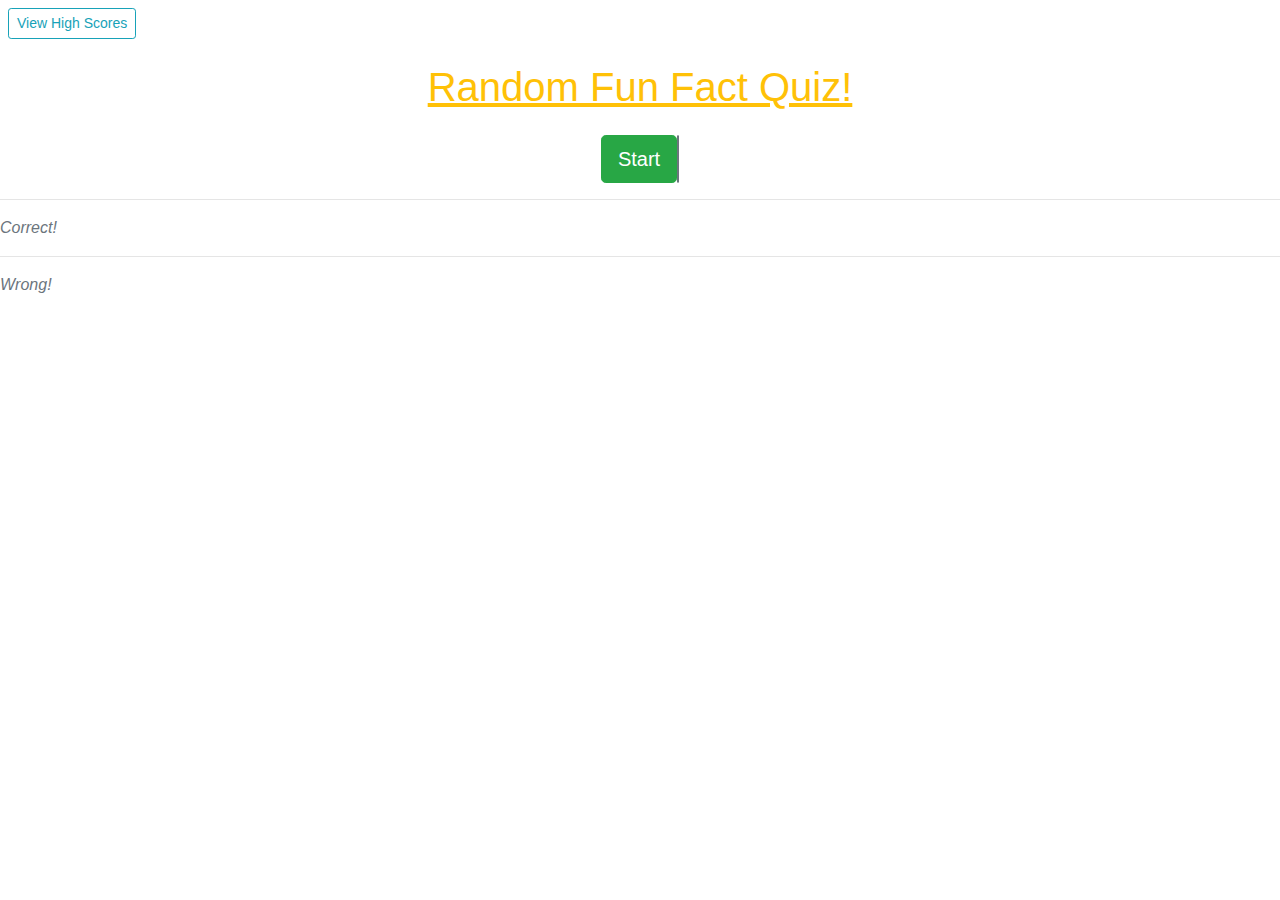
==== index.html @ 428a0008 "created separate scoreboard files" ====
<!DOCTYPE html>
<html lang="en">
<head>
<meta charset="UTF-8">
<meta name="viewport" content="width=device-width, initial-scale=1.0">
<meta http-equiv="X-UA-Compatible" content="ie=edge">
<meta name="Description" content="Enter your description here"/>
<link rel="stylesheet" href="https://cdnjs.cloudflare.com/ajax/libs/twitter-bootstrap/4.6.0/css/bootstrap.min.css">
<link rel="stylesheet" href="https://cdnjs.cloudflare.com/ajax/libs/font-awesome/5.15.2/css/all.min.css">
<link rel="stylesheet" href="assets/css/style.css">
<title>Trivia Game</title>
</head>
<body>
    <header>
        <nav class="row justify-content-space-between m-2">
            <button type="button" class="btn btn-outline-info btn-sm">View High Scores</button>
            <p id="countdown"></p>
        </nav>
        <h1 class="row justify-content-center p-3 text-warning"><u>Random Fun Fact Quiz!</u></h1>
    </header>
    <section class="row justify-content-center">
        <button type="button" class="btn btn-success btn-lg">Start</button>
        <article class="quiz-container border border-secondary rounded">

        </article>
    </section>

    <div class="correct text-muted">
        <hr />
        <p><em>Correct!</em></p>
    </div>
    <div class="wrong text-muted">
        <hr />
        <p><em>Wrong!</em></p>
    </div>
    
<script src="https://cdnjs.cloudflare.com/ajax/libs/jquery/3.5.1/jquery.min.js"></script>
<script src="https://cdnjs.cloudflare.com/ajax/libs/popper.js/1.16.1/umd/popper.min.js"></script>
<script src="https://cdnjs.cloudflare.com/ajax/libs/twitter-bootstrap/4.6.0/js/bootstrap.min.js"></script>
<script src="assets/js/script.js"></script>
</body>
</html>
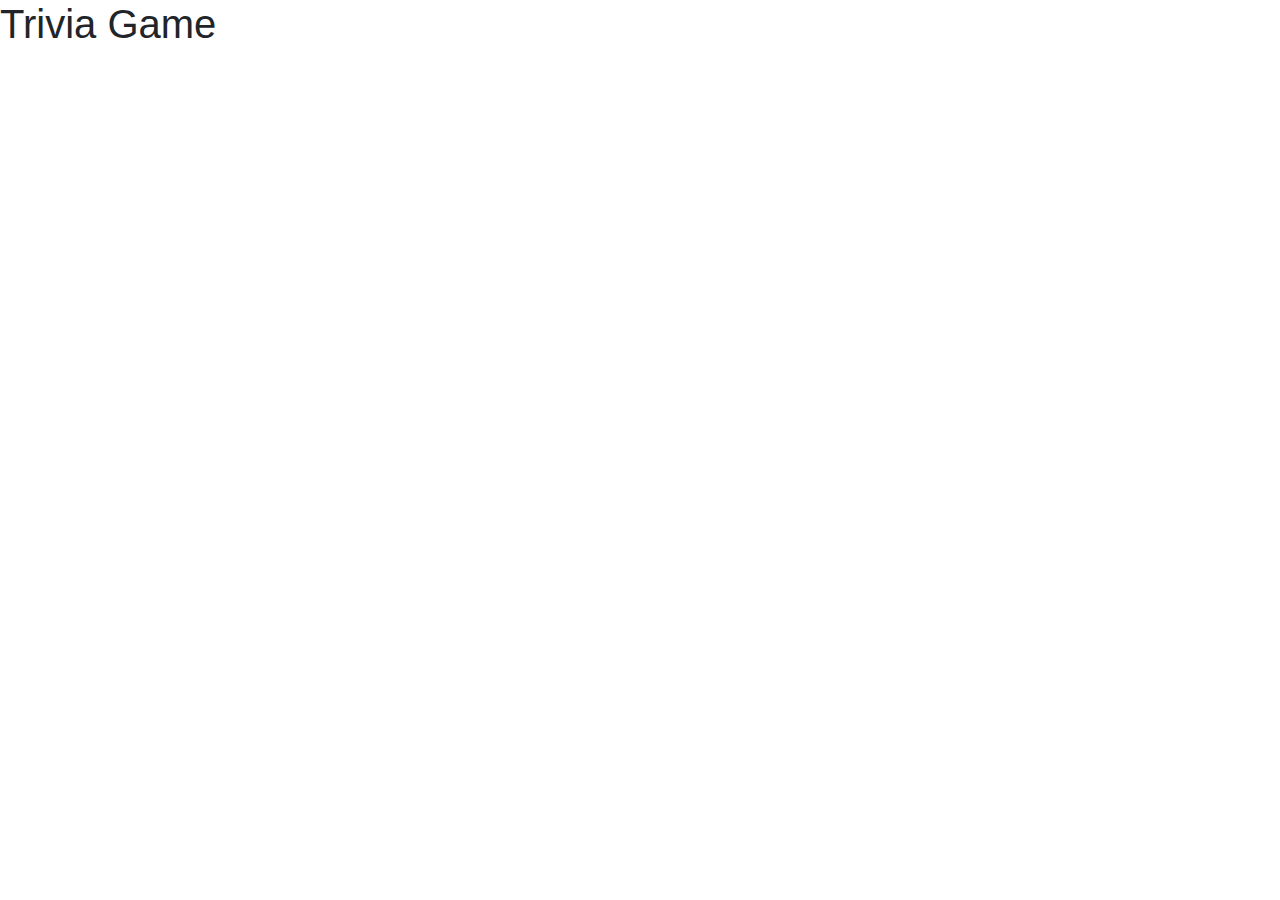
==== commit e7bdfb90: "pulling copy on pc" ====
--- a/index.html
+++ b/index.html
@@ -11,29 +11,8 @@
 <title>Trivia Game</title>
 </head>
 <body>
-    <header>
-        <nav class="row justify-content-space-between m-2">
-            <button type="button" class="btn btn-outline-info btn-sm">View High Scores</button>
-            <p id="countdown"></p>
-        </nav>
-        <h1 class="row justify-content-center p-3 text-warning"><u>Random Fun Fact Quiz!</u></h1>
-    </header>
-    <section class="row justify-content-center">
-        <button type="button" class="btn btn-success btn-lg">Start</button>
-        <article class="quiz-container border border-secondary rounded">
-
-        </article>
-    </section>
-
-    <div class="correct text-muted">
-        <hr />
-        <p><em>Correct!</em></p>
-    </div>
-    <div class="wrong text-muted">
-        <hr />
-        <p><em>Wrong!</em></p>
-    </div>
-    
+    <h1>Trivia Game</h1>
+    </ul>
 <script src="https://cdnjs.cloudflare.com/ajax/libs/jquery/3.5.1/jquery.min.js"></script>
 <script src="https://cdnjs.cloudflare.com/ajax/libs/popper.js/1.16.1/umd/popper.min.js"></script>
 <script src="https://cdnjs.cloudflare.com/ajax/libs/twitter-bootstrap/4.6.0/js/bootstrap.min.js"></script>
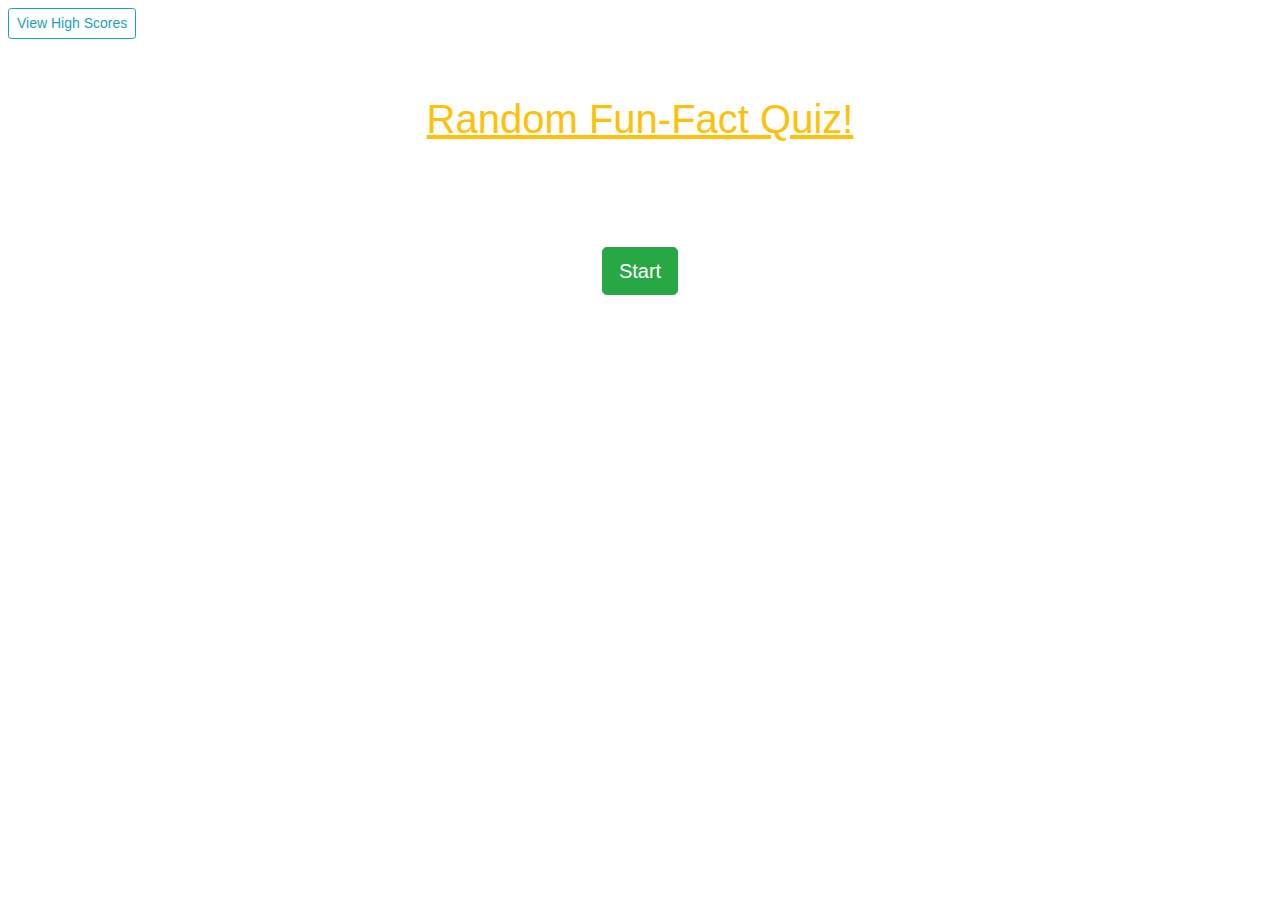
==== commit 7f095357: "added modal and js" ====
--- a/index.html
+++ b/index.html
@@ -7,15 +7,54 @@
 <meta name="Description" content="Enter your description here"/>
 <link rel="stylesheet" href="https://cdnjs.cloudflare.com/ajax/libs/twitter-bootstrap/4.6.0/css/bootstrap.min.css">
 <link rel="stylesheet" href="https://cdnjs.cloudflare.com/ajax/libs/font-awesome/5.15.2/css/all.min.css">
-<link rel="stylesheet" href="assets/css/style.css">
 <title>Trivia Game</title>
 </head>
 <body>
-    <h1>Trivia Game</h1>
-    </ul>
+    <header>
+        <nav class="row justify-content-space-between m-2">
+            <a href="./scoreBoard.html" id="scoreboard"><button type="button" class="btn btn-outline-info btn-sm">View High Scores</button></a>
+            <p id="countdown"></p>
+        </nav>
+        <h1 class="row justify-content-center p-5 text-warning"><u>Random Fun-Fact Quiz!</u></h1>
+    </header>
+    <section class="row justify-content-center">
+        <button type="button" id="start" class="btn btn-success btn-lg m-5" data-toggle="modal" data-target="#quizModal">Start</button>
+    </section>
+
+    <div class="modal fade" id="quizModal" tabindex="-1" role="dialog" aria-labelledby="exampleModalCenterTitle" aria-hidden="true">
+        <div class="modal-dialog modal-dialog-centered" role="document">
+          <div class="modal-content">
+            <div class="modal-header">
+              <h5 class="modal-title" id="exampleModalLongTitle">Question:</h5>
+              <button type="button" class="close" data-dismiss="modal" aria-label="Close">
+                <span aria-hidden="true">&times;</span>
+              </button>
+            </div>
+            <div class="modal-body">
+                <h5 id="question" class="question text-center"></h5>
+                <div class="list-group">
+                    <a href="#" id="answer" class="list-group-item list-group-item-action"></a>
+                    <a href="#" id="answer" class="list-group-item list-group-item-action"></a>
+                    <a href="#" id="answer" class="list-group-item list-group-item-action"></a>
+                    <a href="#" id="answer" class="list-group-item list-group-item-action"></a>
+                  </div>
+            </div>
+            <div class="modal-footer">
+                <div id="correct" class="correct text-muted d-none">
+                    <p><em>Correct!</em></p>
+                </div>
+                <div id="wrong" class="wrong text-muted d-none">
+                    <p><em>Wrong!</em></p>
+                </div>
+            </div>
+          </div>
+        </div>
+      </div>
+
+    
 <script src="https://cdnjs.cloudflare.com/ajax/libs/jquery/3.5.1/jquery.min.js"></script>
 <script src="https://cdnjs.cloudflare.com/ajax/libs/popper.js/1.16.1/umd/popper.min.js"></script>
 <script src="https://cdnjs.cloudflare.com/ajax/libs/twitter-bootstrap/4.6.0/js/bootstrap.min.js"></script>
-<script src="assets/js/script.js"></script>
+<script src="assets/js/game.js"></script>
 </body>
 </html>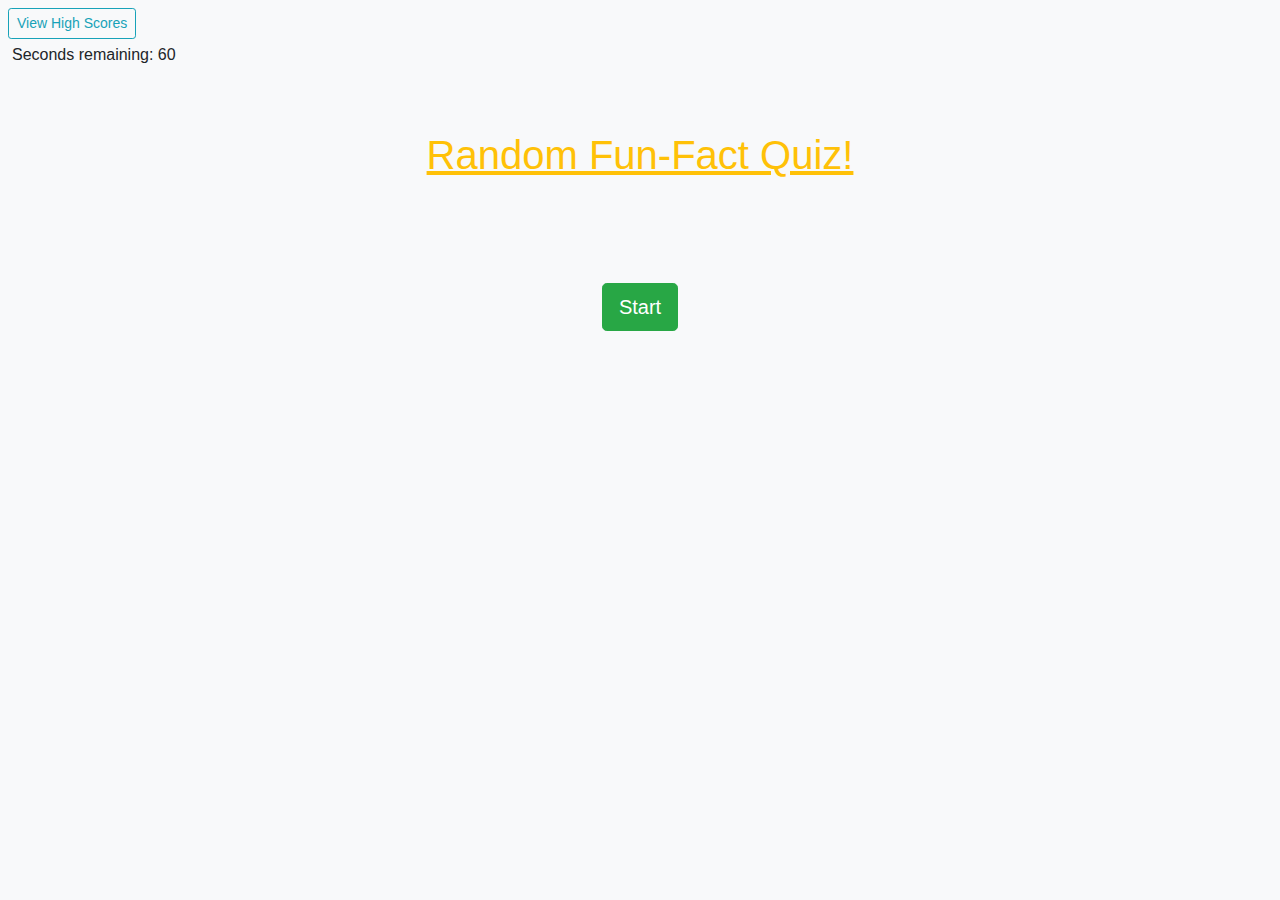
==== commit 70c7e6a5: "added variavbles and timer" ====
--- a/index.html
+++ b/index.html
@@ -9,12 +9,14 @@
 <link rel="stylesheet" href="https://cdnjs.cloudflare.com/ajax/libs/font-awesome/5.15.2/css/all.min.css">
 <title>Trivia Game</title>
 </head>
-<body>
+<body class="bg-light">
     <header>
-        <nav class="row justify-content-space-between m-2">
+        <div class="m-2">
             <a href="./scoreBoard.html" id="scoreboard"><button type="button" class="btn btn-outline-info btn-sm">View High Scores</button></a>
-            <p id="countdown"></p>
-        </nav>
+            <div class="timer m-1">
+                <p>Seconds remaining: <span id="timeLeft">60</span></p>
+            </div>
+        </div>
         <h1 class="row justify-content-center p-5 text-warning"><u>Random Fun-Fact Quiz!</u></h1>
     </header>
     <section class="row justify-content-center">
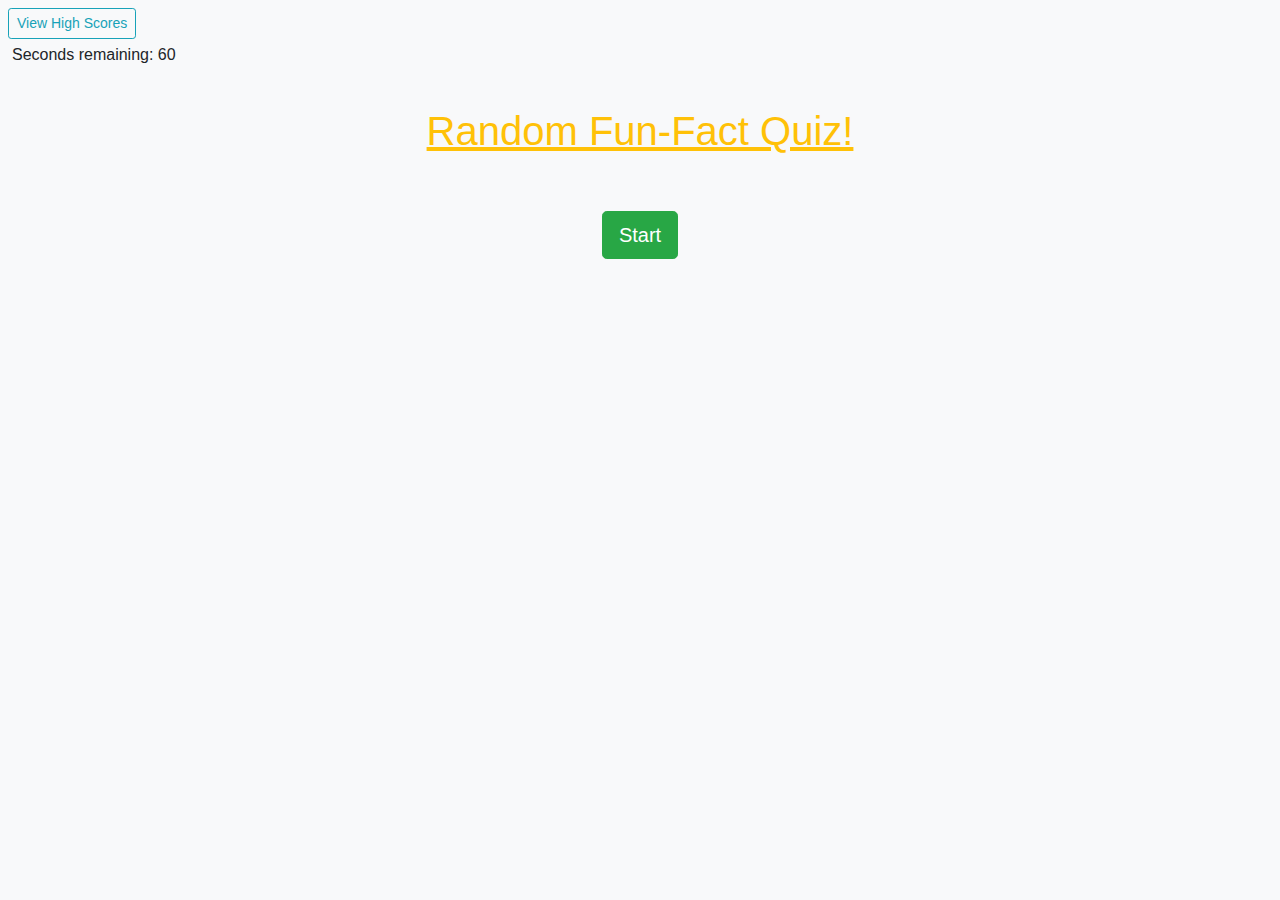
==== commit 65682bec: "function update" ====
--- a/index.html
+++ b/index.html
@@ -9,7 +9,7 @@
 <link rel="stylesheet" href="https://cdnjs.cloudflare.com/ajax/libs/font-awesome/5.15.2/css/all.min.css">
 <title>Trivia Game</title>
 </head>
-<body class="bg-light">
+<body class="bg-light bg-gradient">
     <header>
         <div class="m-2">
             <a href="./scoreBoard.html" id="scoreboard"><button type="button" class="btn btn-outline-info btn-sm">View High Scores</button></a>
@@ -17,10 +17,10 @@
                 <p>Seconds remaining: <span id="timeLeft">60</span></p>
             </div>
         </div>
-        <h1 class="row justify-content-center p-5 text-warning"><u>Random Fun-Fact Quiz!</u></h1>
+        <h1 class="row justify-content-center p-4 text-warning"><u>Random Fun-Fact Quiz!</u></h1>
     </header>
     <section class="row justify-content-center">
-        <button type="button" id="start" class="btn btn-success btn-lg m-5" data-toggle="modal" data-target="#quizModal">Start</button>
+        <button type="button" id="start" class="btn btn-success btn-lg m-4" data-toggle="modal" data-target="#quizModal">Start</button>
     </section>
 
     <div class="modal fade" id="quizModal" tabindex="-1" role="dialog" aria-labelledby="exampleModalCenterTitle" aria-hidden="true">
@@ -35,10 +35,10 @@
             <div class="modal-body">
                 <h5 id="question" class="question text-center"></h5>
                 <div class="list-group">
-                    <a href="#" id="answer" class="list-group-item list-group-item-action"></a>
-                    <a href="#" id="answer" class="list-group-item list-group-item-action"></a>
-                    <a href="#" id="answer" class="list-group-item list-group-item-action"></a>
-                    <a href="#" id="answer" class="list-group-item list-group-item-action"></a>
+                    <a href="#" id="answer-button" class="list-group-item list-group-item-action"><p id="choice1"></p></a>
+                    <a href="#" id="answer-button" class="list-group-item list-group-item-action"><p id="choice2"></p></a>
+                    <a href="#" id="answer-button" class="list-group-item list-group-item-action"><p id="choice3"></p></a>
+                    <a href="#" id="answer-button" class="list-group-item list-group-item-action"><p id="choice4"></p></a>
                   </div>
             </div>
             <div class="modal-footer">
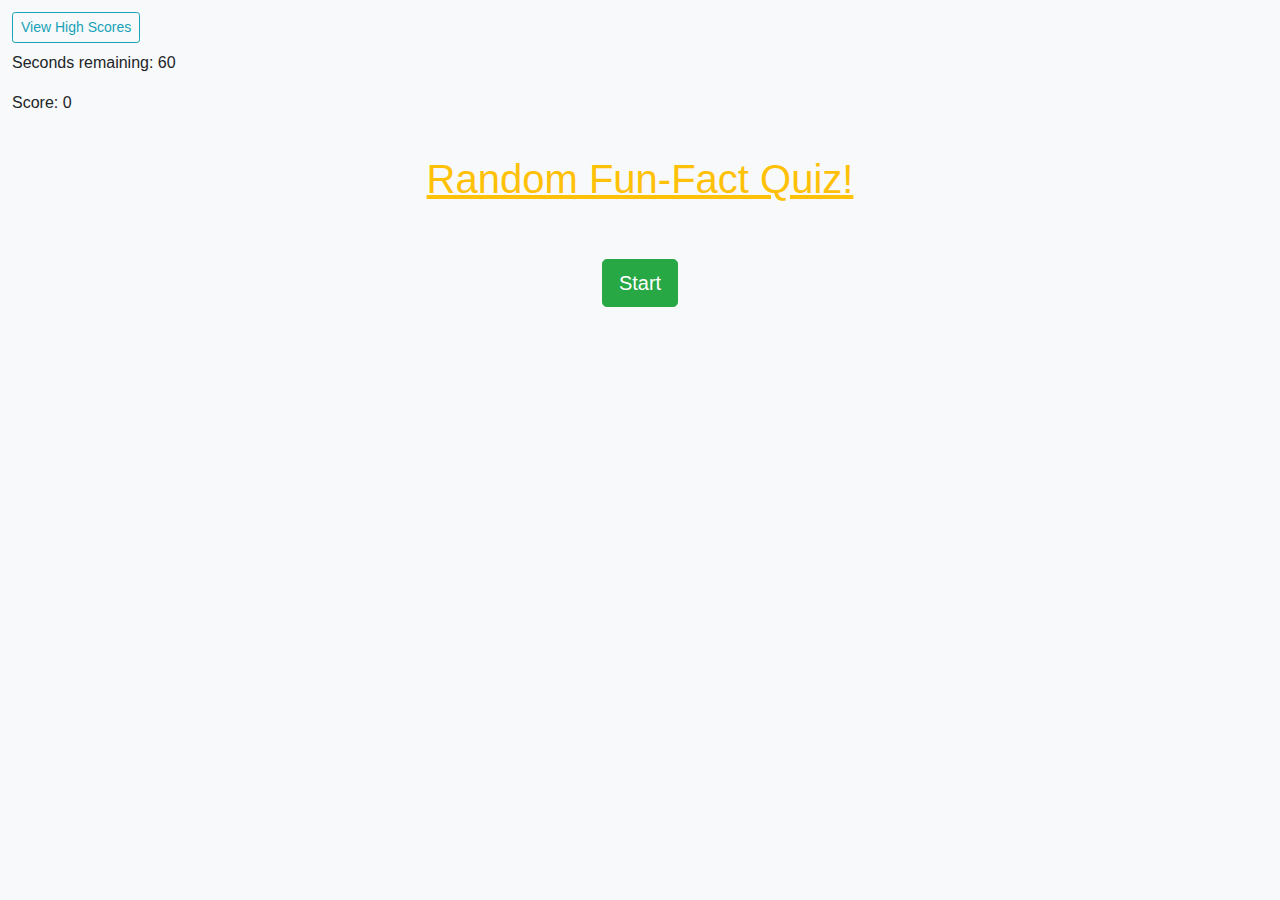
==== commit acd0aac5: "update" ====
--- a/index.html
+++ b/index.html
@@ -12,9 +12,12 @@
 <body class="bg-light bg-gradient">
     <header>
         <div class="m-2">
-            <a href="./scoreBoard.html" id="scoreboard"><button type="button" class="btn btn-outline-info btn-sm">View High Scores</button></a>
-            <div class="timer m-1">
+            <a href="./scoreBoard.html" id="scoreboard"><button type="button" class="btn btn-outline-info btn-sm m-1">View High Scores</button></a>
+            <div id="timer" class="m-1">
                 <p>Seconds remaining: <span id="timeLeft">60</span></p>
+            </div>
+            <div class="m-1">
+              <p>Score: <span id="score">0</span></p>
             </div>
         </div>
         <h1 class="row justify-content-center p-4 text-warning"><u>Random Fun-Fact Quiz!</u></h1>
@@ -35,10 +38,10 @@
             <div class="modal-body">
                 <h5 id="question" class="question text-center"></h5>
                 <div class="list-group">
-                    <a href="#" id="answer-button" class="list-group-item list-group-item-action"><p id="choice1"></p></a>
-                    <a href="#" id="answer-button" class="list-group-item list-group-item-action"><p id="choice2"></p></a>
-                    <a href="#" id="answer-button" class="list-group-item list-group-item-action"><p id="choice3"></p></a>
-                    <a href="#" id="answer-button" class="list-group-item list-group-item-action"><p id="choice4"></p></a>
+                    <a href="#" id="answerBtn" class="list-group-item list-group-item-action"><p id="choice"></p></a>
+                    <a href="#" id="answerBtn" class="list-group-item list-group-item-action"><p id="choice"></p></a>
+                    <a href="#" id="answerBtn" class="list-group-item list-group-item-action"><p id="choice"></p></a>
+                    <a href="#" id="answerBtn" class="list-group-item list-group-item-action"><p id="choice"></p></a>
                   </div>
             </div>
             <div class="modal-footer">
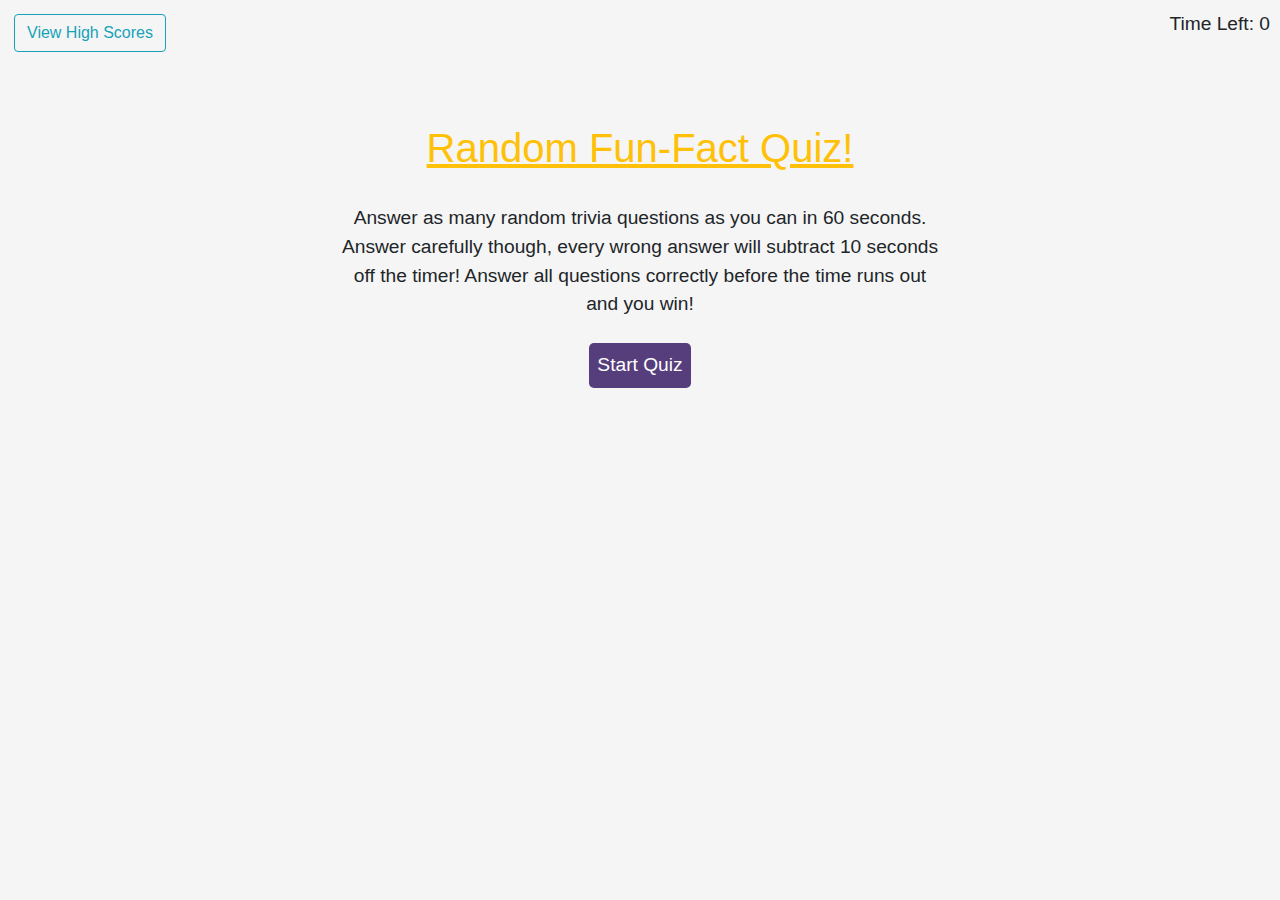
==== commit a9e99e61: "update" ====
--- a/index.html
+++ b/index.html
@@ -1,65 +1,54 @@
 <!DOCTYPE html>
 <html lang="en">
-<head>
-<meta charset="UTF-8">
-<meta name="viewport" content="width=device-width, initial-scale=1.0">
-<meta http-equiv="X-UA-Compatible" content="ie=edge">
-<meta name="Description" content="Enter your description here"/>
-<link rel="stylesheet" href="https://cdnjs.cloudflare.com/ajax/libs/twitter-bootstrap/4.6.0/css/bootstrap.min.css">
-<link rel="stylesheet" href="https://cdnjs.cloudflare.com/ajax/libs/font-awesome/5.15.2/css/all.min.css">
-<title>Trivia Game</title>
-</head>
-<body class="bg-light bg-gradient">
-    <header>
-        <div class="m-2">
-            <a href="./scoreBoard.html" id="scoreboard"><button type="button" class="btn btn-outline-info btn-sm m-1">View High Scores</button></a>
-            <div id="timer" class="m-1">
-                <p>Seconds remaining: <span id="timeLeft">60</span></p>
-            </div>
-            <div class="m-1">
-              <p>Score: <span id="score">0</span></p>
-            </div>
-        </div>
+  <head>
+    <meta charset="UTF-8" />
+    <meta name="viewport" content="width=device-width, initial-scale=1.0" />
+    <meta http-equiv="X-UA-Compatible" content="ie=edge" />
+    <link rel="stylesheet" href="https://cdnjs.cloudflare.com/ajax/libs/twitter-bootstrap/4.6.0/css/bootstrap.min.css">
+    <link rel="stylesheet" href="https://cdnjs.cloudflare.com/ajax/libs/font-awesome/5.15.2/css/all.min.css">
+    <title>Trivia Game</title>
+
+    <link rel="stylesheet" href="./assets/css/styles.css" />
+  </head>
+
+  <body>
+    <div class="scores"><a href="highscores.html"><button type="button" class="btn btn-outline-info m-1">View High Scores</button></a></div>
+
+    <div class="timer">Time Left: <span id="time">0</span></div>
+
+    <div class="wrapper">
+      <div id="start-screen" class="start">
         <h1 class="row justify-content-center p-4 text-warning"><u>Random Fun-Fact Quiz!</u></h1>
-    </header>
-    <section class="row justify-content-center">
-        <button type="button" id="start" class="btn btn-success btn-lg m-4" data-toggle="modal" data-target="#quizModal">Start</button>
-    </section>
+        <p>
+          Answer as many random trivia questions as you can in 60 seconds. Answer carefully though, every wrong answer will subtract 10 seconds off the timer!
+          Answer all questions correctly before the time runs out and you win!
+        </p>
+        <button id="start" class="p-2 m-2">Start Quiz</button>
+      </div>
 
-    <div class="modal fade" id="quizModal" tabindex="-1" role="dialog" aria-labelledby="exampleModalCenterTitle" aria-hidden="true">
-        <div class="modal-dialog modal-dialog-centered" role="document">
-          <div class="modal-content">
-            <div class="modal-header">
-              <h5 class="modal-title" id="exampleModalLongTitle">Question:</h5>
-              <button type="button" class="close" data-dismiss="modal" aria-label="Close">
-                <span aria-hidden="true">&times;</span>
-              </button>
-            </div>
-            <div class="modal-body">
-                <h5 id="question" class="question text-center"></h5>
-                <div class="list-group">
-                    <a href="#" id="answerBtn" class="list-group-item list-group-item-action"><p id="choice"></p></a>
-                    <a href="#" id="answerBtn" class="list-group-item list-group-item-action"><p id="choice"></p></a>
-                    <a href="#" id="answerBtn" class="list-group-item list-group-item-action"><p id="choice"></p></a>
-                    <a href="#" id="answerBtn" class="list-group-item list-group-item-action"><p id="choice"></p></a>
-                  </div>
-            </div>
-            <div class="modal-footer">
-                <div id="correct" class="correct text-muted d-none">
-                    <p><em>Correct!</em></p>
-                </div>
-                <div id="wrong" class="wrong text-muted d-none">
-                    <p><em>Wrong!</em></p>
-                </div>
-            </div>
-          </div>
+      <div id="questions" class="hide">
+        <h2 id="question-text" class="text-warning m-3"></h2>
+        <div id="choices" class="choices">
+          <button type="button" class="choice btn btn-outline-dark btn-block p-3 m-2"></button>
+          <button type="button" class="choice btn btn-outline-dark btn-block p-3 m-2"></button>
+          <button type="button" class="choice btn btn-outline-dark btn-block p-3 m-2"></button>
+          <button type="button" class="choice btn btn-outline-dark btn-block p-3 m-2"></button>
         </div>
       </div>
 
-    
-<script src="https://cdnjs.cloudflare.com/ajax/libs/jquery/3.5.1/jquery.min.js"></script>
-<script src="https://cdnjs.cloudflare.com/ajax/libs/popper.js/1.16.1/umd/popper.min.js"></script>
-<script src="https://cdnjs.cloudflare.com/ajax/libs/twitter-bootstrap/4.6.0/js/bootstrap.min.js"></script>
-<script src="assets/js/game.js"></script>
-</body>
-</html>+      <div id="end-screen" class="hide">
+        <h2 class="text-warning mb-3">Game Over!</h2>
+        <p>Your final score is <span id="final-score"></span>.</p>
+        <p>
+          Enter initials: <input type="text" id="initials" max="3" />
+          <button id="submit">Submit</button>
+        </p>
+      </div>
+
+      <div id="feedback" class="feedback hide"></div>
+    </div>
+
+    <script src="./assets/js/questions.js"></script>
+    <script src="./assets/js/logic.js"></script>
+  </body>
+</html>
--- a/assets/css/styles.css
+++ b/assets/css/styles.css
@@ -0,0 +1,89 @@
+body {
+  font-family: Arial;
+  font-size: 120%;
+  background-color: rgb(245, 245, 245);
+}
+
+a {
+  color: #563d7c;
+  text-decoration: none;
+  transition: color 0.1s;
+}
+
+a:hover {
+  color: #8570a5;
+}
+
+button {
+  display: inline-block;
+  margin: 5px;
+  cursor: pointer;
+  font-size: 100%;
+  background-color: #563d7c;
+  border-radius: 5px;
+  padding: 2px 10px;
+  color: white;
+  border: 0;
+  transition: background-color 0.1s;
+}
+
+button:hover {
+  background-color: #8570a5;
+}
+
+.choices button {
+  display: block;
+}
+
+input[type="text"] {
+  font-size: 100%;
+}
+
+ol {
+  padding-left: 0px;
+  max-height: 400px;
+  overflow: auto;
+}
+
+li {
+  padding: 5px;
+  list-style: decimal inside none;
+}
+
+li:nth-child(odd) {
+  background-color: #f3edfc;
+}
+
+.wrapper {
+  margin: 100px auto 0 auto;
+  max-width: 600px;
+}
+
+.hide {
+  display: none;
+}
+
+.start {
+  text-align: center;
+}
+
+.scores {
+  position: absolute;
+  top: 10px;
+  left: 10px;
+}
+
+.feedback {
+  font-style: italic;
+  font-size: 120%;
+  margin-top: 20px;
+  padding-top: 10px;
+  color: gray;
+  border-top: 2px solid #ccc;
+}
+
+.timer {
+  position: absolute;
+  top: 10px;
+  right: 10px;
+}
